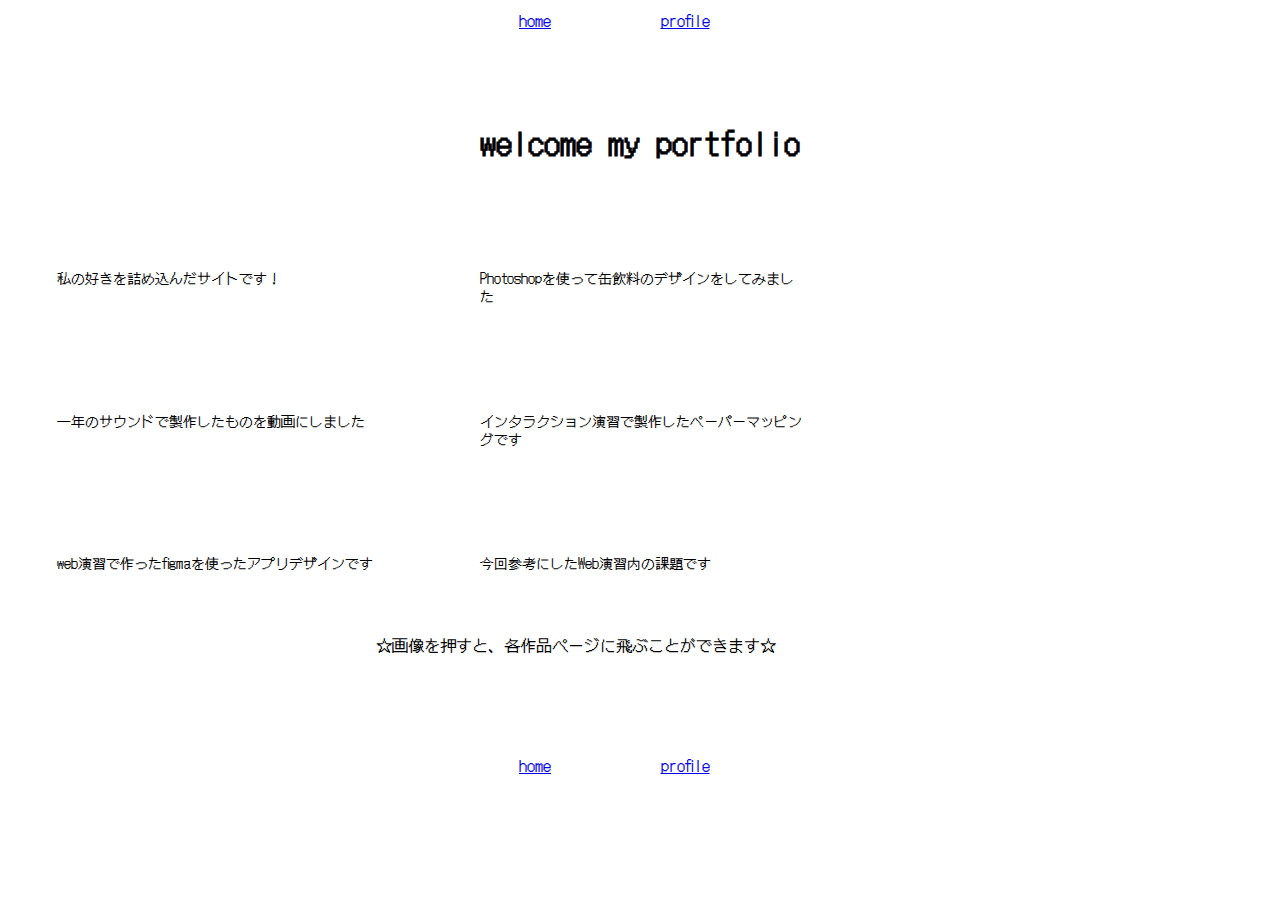
==== index.html @ 05e843a8 "Create index.html" ====
<!DOCTYPE html>
<html lang="ja">

<head>
    <meta charset="UTF-8">
    <meta http-equiv="X-UA-Compatible" content="IE=edge">
    <meta name="viewport" content="width=device-width, initial-scale=1.0">
    <title>2224029</title>
    <!-- <link rel="stylesheet" href="main.css"> -->
    <link rel="stylesheet" href="reset.css">
    <style>
        body {
            background-image: url("image/hosi.PNG");
            font-family: DotGothic16;
        }

        .menu {
            display: flex;
            list-style: none;
            flex-wrap: wrap;
            max-width: 400px;
            margin: auto;
    
         
        }

        .menu li {
            width: 150px;
            text-align: center;
            background-color: rgba(255, 255, 255, 0);
            float: left;
            height: 30px;
            margin:0;
            
        }
        
    


        .wrap {
            /*max-width: 600px;*/
            margin: auto;
            background-image: url("image/hosi.PNG");

        }

        .card {
            /*max-width: 300px;*/
            flex-basis: 29.33%;
            margin: 2% 2% 2% 2%;
            /*margin: 24px;*/
            border: 1px #ffffff00 solid;
        }

        .card-wrap {
            display: flex;
            flex-wrap: wrap;

        }

        .txt {
            margin: 4% 6%;
            line-height: 1.3;
            font-size: 14px;
            color: #000;;
        }

        .h-large {
            text-align: center;
            margin: 80px auto 40px;
            font-size: 32px;
        }

        .bottom {
            text-align: center;
        }

        @media screen and (max-width:480px) {



            .body {
                background-image: url("image/hosi.PNG");
            }

            .card {
                flex-basis: 100%;
            }

            .h-large {
                margin: 80px auto 40px;
                font-size: 24px;
                
            }
        }
       
    </style>

</head>

<body>
    <link rel="preconnect" href="https://fonts.googleapis.com">
<link rel="preconnect" href="https://fonts.gstatic.com" crossorigin>
<link href="https://fonts.googleapis.com/css2?family=DotGothic16&display=swap" rel="stylesheet">

<header>
    <link
    rel="stylesheet"
    href="https://cdnjs.cloudflare.com/ajax/libs/animate.css/4.1.1/animate.min.css"
  />
        <div class="wrap">
            <nav>
                <ul class="menu">
                    <li class="home1"><a href="index.html">home</a></li>
                    <li class="home2"><a href="index3.html">profile</a></li>
                    
                </ul>
            </nav>
        </div>
       
    </header>
    <main>
        <div class="wrap">
            <h1 class="h-large">welcome my portfolio</h1>
            <div class="animate__animated animate__bounce">
            <div class="card-wrap">

                
                <div class="card">
                    <div class="animate__animated animate__bounce"></div>
                    
        
                    <a href="https://int.t-kougei.ac.jp/web1b_a/last/i2224029/"><img src="image/9BB84310-2782-4BCF-8B82-8BCEEC02FB59.PNG" alt=""></a>
                
                    <div class="txt">
                        <p>私の好きを詰め込んだサイトです！</p>
                    </a>
                    
                    </div>
                </div>
                <div class="card">
                    <a href="https://express.adobe.com/post/ixQnfNIHaLzCW/?w=7120933623828">
                    <img src="image/AE45A259-D7C1-490D-B335-1626DA06B592.PNG" alt=""></a>
                    <div class="txt">
                        <p>Photoshopを使って缶飲料のデザインをしてみました</p>
                    </div>
                </div>
                <div class="card">
                    <a href="https://youtu.be/5YBIG29MEGI">
                    <img src="image/0BF7CA26-F41A-4482-9BA7-582894F52900.PNG" alt=""></a>
                    <div class="txt">
                        <p>一年のサウンドで製作したものを動画にしました</p>
                    </div>
                </div>
                <div class="card">
                    <a href="https://youtu.be/xJ4xsfyxEjY">
                    <img src="image/C7F31943-1648-4350-B9C0-21E28002CD6E.PNG" alt=""></a>
                    <div class="txt">
                        <p>インタラクション演習で製作したペーパーマッピングです</p>
                    </div>
                </div>
                <div class="card">
                    <a href="https://www.figma.com/proto/VkxFx93cVw02tmabqjuTfM/i2224029?type=design&node-id=1-3&scaling=scale-down&page-id=0%3A1&starting-point-node-id=1%3A3&authuser=0">
                    <img src="image/ACFDD49C-62BC-4CBB-B014-E2EEA540B588.PNG" alt=""></a>
                    <div class="txt">
                        <p>web演習で作ったfigmaを使ったアプリデザインです</p>
                    </div>
                </div>
                <div class="card">
                    <a href="https://i2224029.github.io/2023vol11./?authuser=0">
                    <img src="image/98CBB989-310E-4E37-BFD2-2DBDDB0E46F5.PNG" alt=""></a>
                    <div class="txt">
                        <p>今回参考にしたWeb演習内の課題です</p>
                    </div>
                </div>
                <br>
                <br>
                <br>
                <br>
                <br>
                <br>

                <div class="bottom">
                

            　　　　　　　　　　　　　　　　　　　　　　　☆画像を押すと、各作品ページに飛ぶことができます☆
            <br>
            <br>
            <br>
            <br>
            <br>
            
            
                </div>

            </div>
            </div>

        </div>

    </main>
    <ul class="menu">
        <li class="home1"><a href="index.html">home</a></li>
        <li class="home2"><a href="index2.html">profile</a></li>
        
    </ul>
</body>

</html>
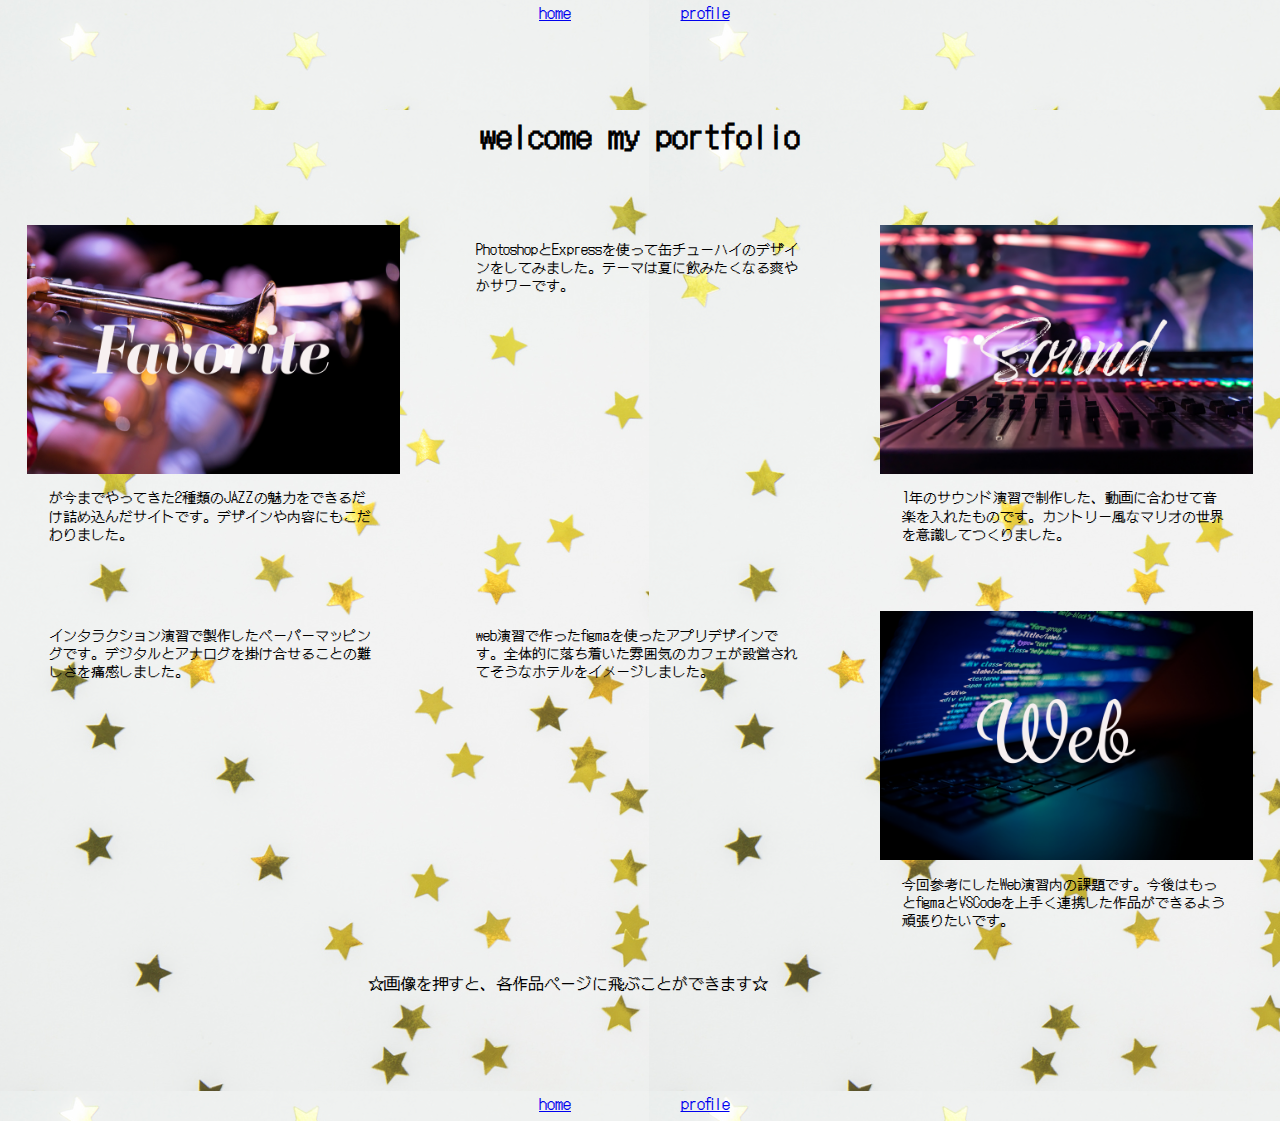
==== commit ee990b6f: "Update index.html" ====
--- a/index.html
+++ b/index.html
@@ -134,7 +134,7 @@
                     <a href="https://int.t-kougei.ac.jp/web1b_a/last/i2224029/"><img src="image/9BB84310-2782-4BCF-8B82-8BCEEC02FB59.PNG" alt=""></a>
                 
                     <div class="txt">
-                        <p>私の好きを詰め込んだサイトです！</p>
+                        <p>が今までやってきた2種類のJAZZの魅力をできるだけ詰め込んだサイトです。デザインや内容にもこだわりました。</p>
                     </a>
                     
                     </div>
@@ -143,35 +143,35 @@
                     <a href="https://express.adobe.com/post/ixQnfNIHaLzCW/?w=7120933623828">
                     <img src="image/AE45A259-D7C1-490D-B335-1626DA06B592.PNG" alt=""></a>
                     <div class="txt">
-                        <p>Photoshopを使って缶飲料のデザインをしてみました</p>
+                        <p>PhotoshopとExpressを使って缶チューハイのデザインをしてみました。テーマは夏に飲みたくなる爽やかサワーです。</p>
                     </div>
                 </div>
                 <div class="card">
                     <a href="https://youtu.be/5YBIG29MEGI">
                     <img src="image/0BF7CA26-F41A-4482-9BA7-582894F52900.PNG" alt=""></a>
                     <div class="txt">
-                        <p>一年のサウンドで製作したものを動画にしました</p>
+                        <p>1年のサウンド演習で制作した、動画に合わせて音楽を入れたものです。カントリー風なマリオの世界を意識してつくりました。</p>
                     </div>
                 </div>
                 <div class="card">
                     <a href="https://youtu.be/xJ4xsfyxEjY">
                     <img src="image/C7F31943-1648-4350-B9C0-21E28002CD6E.PNG" alt=""></a>
                     <div class="txt">
-                        <p>インタラクション演習で製作したペーパーマッピングです</p>
+                        <p>インタラクション演習で製作したペーパーマッピングです。デジタルとアナログを掛け合せることの難しさを痛感しました。</p>
                     </div>
                 </div>
                 <div class="card">
                     <a href="https://www.figma.com/proto/VkxFx93cVw02tmabqjuTfM/i2224029?type=design&node-id=1-3&scaling=scale-down&page-id=0%3A1&starting-point-node-id=1%3A3&authuser=0">
                     <img src="image/ACFDD49C-62BC-4CBB-B014-E2EEA540B588.PNG" alt=""></a>
                     <div class="txt">
-                        <p>web演習で作ったfigmaを使ったアプリデザインです</p>
+                        <p>web演習で作ったfigmaを使ったアプリデザインです。全体的に落ち着いた雰囲気のカフェが設営されてそうなホテルをイメージしました。</p>
                     </div>
                 </div>
                 <div class="card">
                     <a href="https://i2224029.github.io/2023vol11./?authuser=0">
                     <img src="image/98CBB989-310E-4E37-BFD2-2DBDDB0E46F5.PNG" alt=""></a>
                     <div class="txt">
-                        <p>今回参考にしたWeb演習内の課題です</p>
+                        <p>今回参考にしたWeb演習内の課題です。今後はもっとfigmaとVSCodeを上手く連携した作品ができるよう頑張りたいです。</p>
                     </div>
                 </div>
                 <br>
@@ -202,7 +202,7 @@
     </main>
     <ul class="menu">
         <li class="home1"><a href="index.html">home</a></li>
-        <li class="home2"><a href="index2.html">profile</a></li>
+        <li class="home2"><a href="index3.html">profile</a></li>
         
     </ul>
 </body>
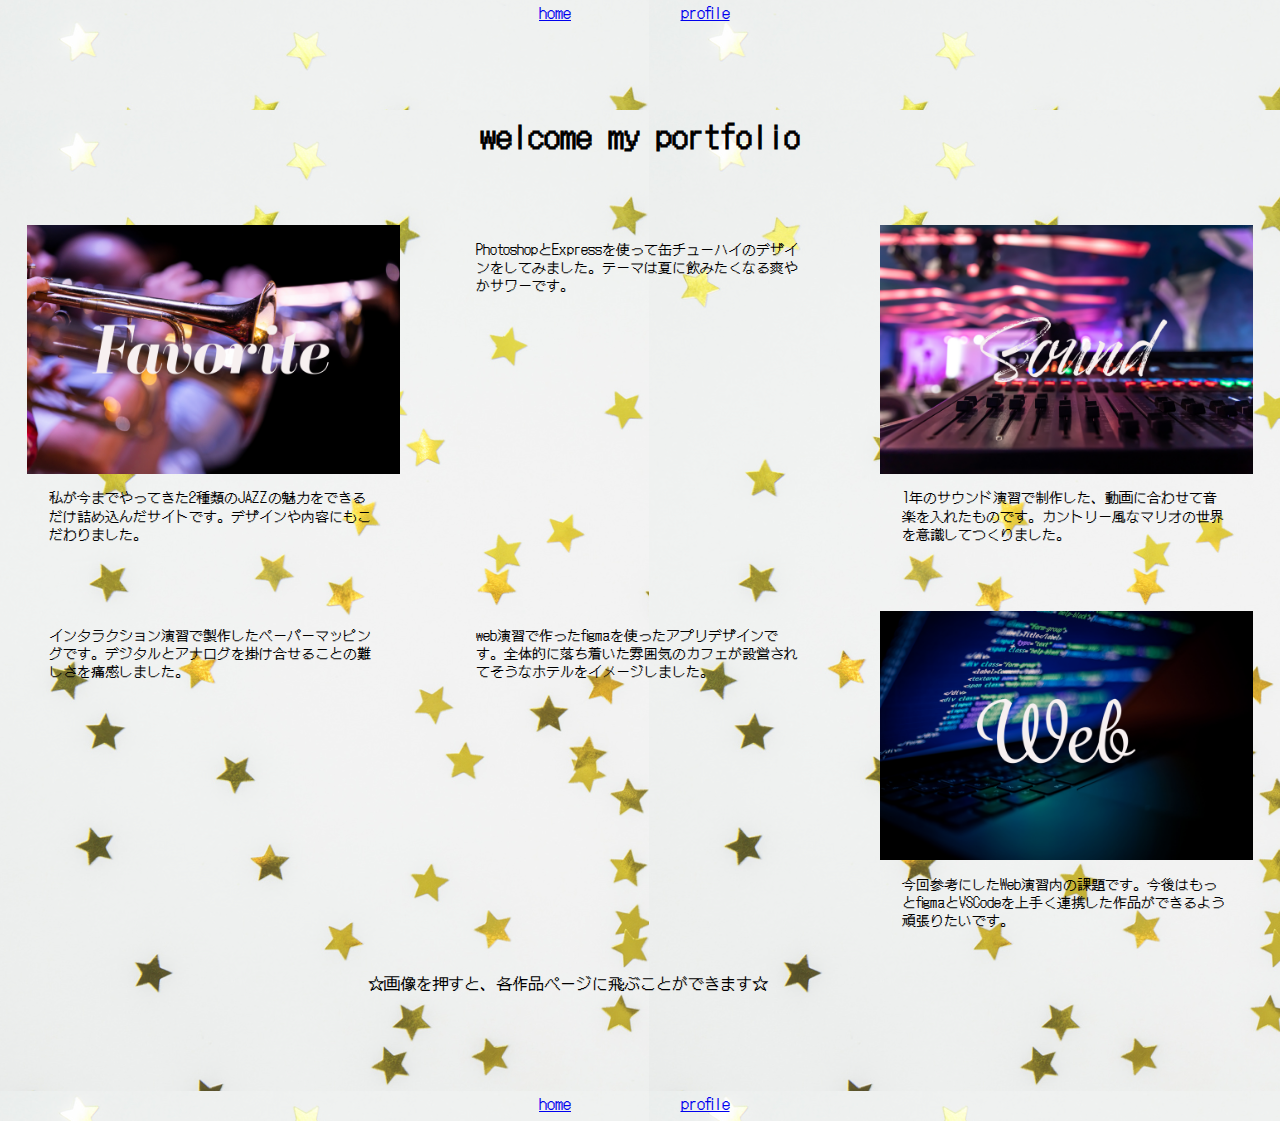
==== commit e0a5c1b6: "Update index.html" ====
--- a/index.html
+++ b/index.html
@@ -134,7 +134,7 @@
                     <a href="https://int.t-kougei.ac.jp/web1b_a/last/i2224029/"><img src="image/9BB84310-2782-4BCF-8B82-8BCEEC02FB59.PNG" alt=""></a>
                 
                     <div class="txt">
-                        <p>が今までやってきた2種類のJAZZの魅力をできるだけ詰め込んだサイトです。デザインや内容にもこだわりました。</p>
+                        <p>私が今までやってきた2種類のJAZZの魅力をできるだけ詰め込んだサイトです。デザインや内容にもこだわりました。</p>
                     </a>
                     
                     </div>
